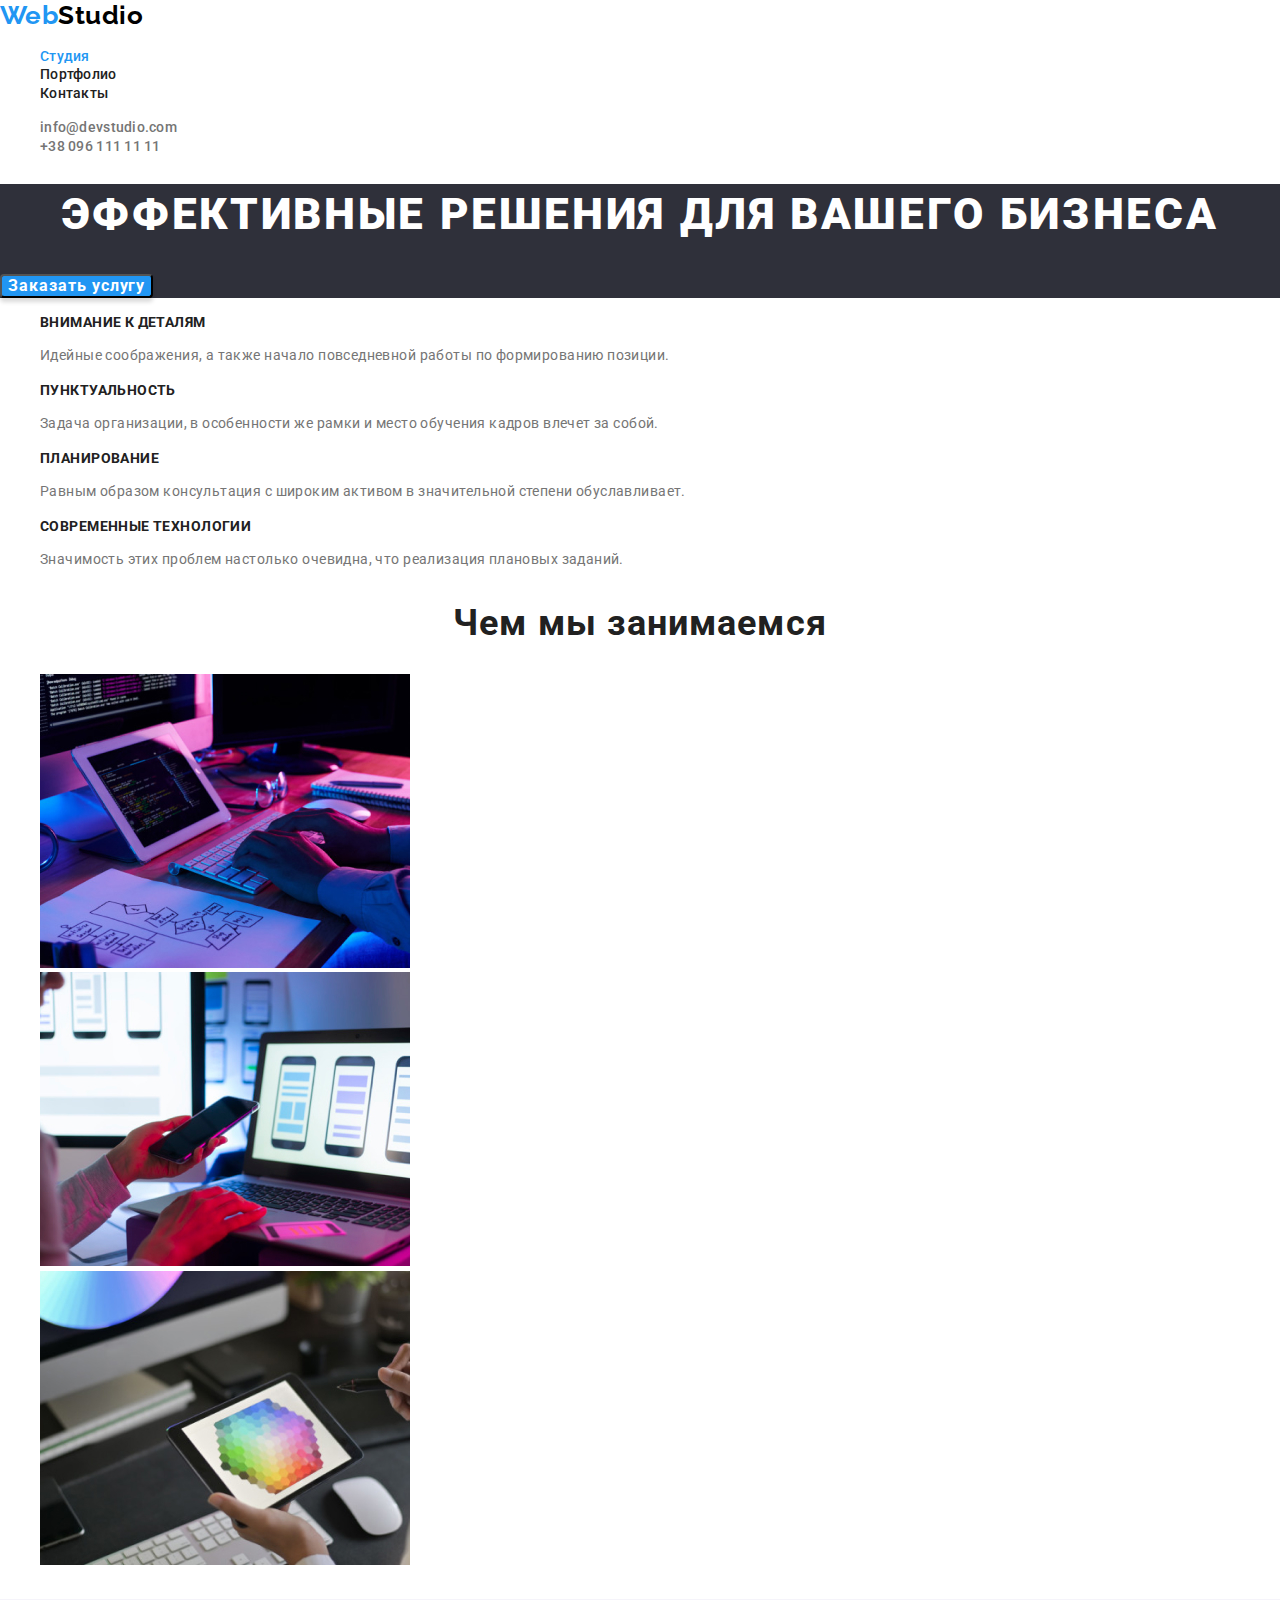
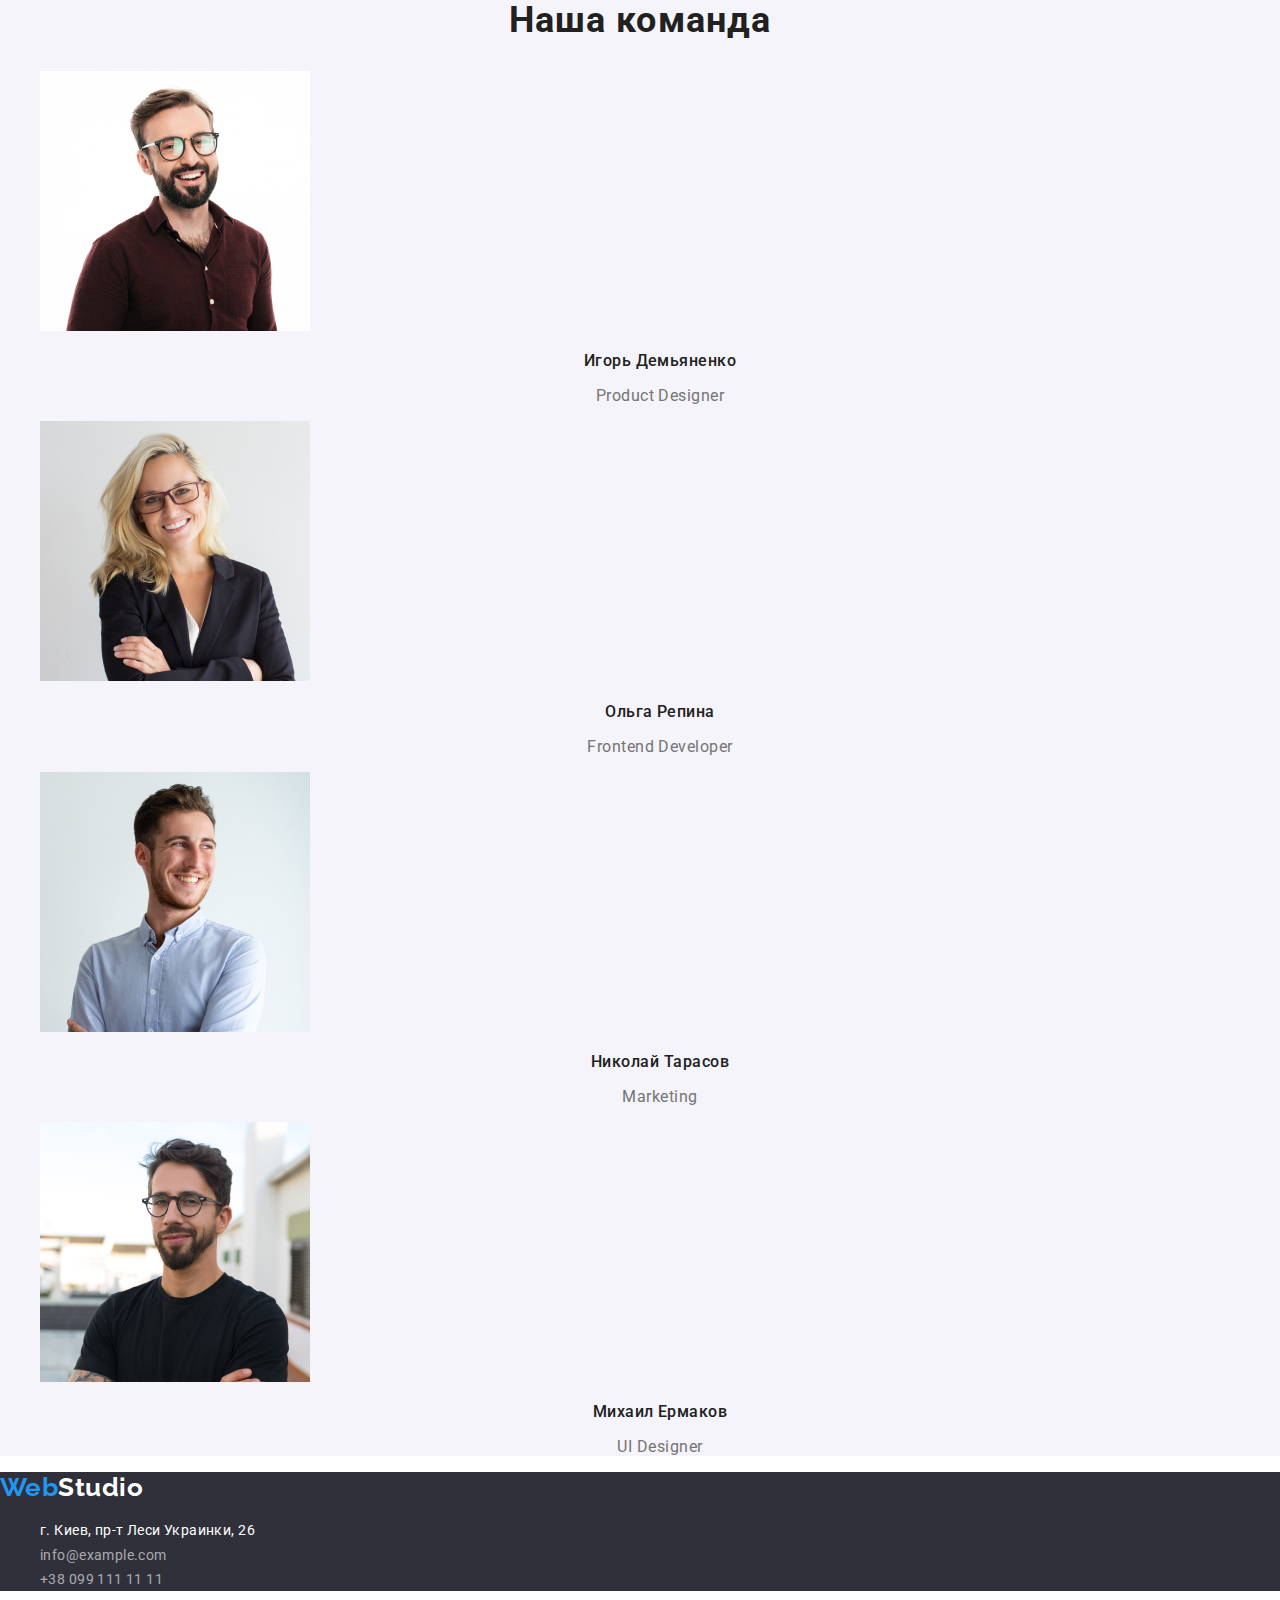
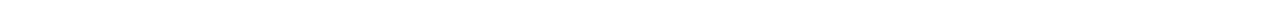
==== index.html @ 664c5b65 "first commit" ====
<!DOCTYPE html>
<html lang="ru">

<head>
    <meta charset="UTF-8">
    <meta name="viewport" content="width=device-width, initial-scale=1.0">
    <title lang="en">WebStudio</title>
    <link rel="stylesheet" href="https://cdnjs.cloudflare.com/ajax/libs/modern-normalize/1.0.0/modern-normalize.css">
    <link
        href="https://fonts.googleapis.com/css2?family=Raleway:wght@700&family=Roboto:wght@400;500;700;900&display=swap"
        rel="stylesheet">
    <link rel="stylesheet" href="./css/style.css">
</head>

<body>
    <header class="header">
        <nav class="nav">
            <a class="logotype" href="./" lang="en">
                Web<span class="logotype-studio logotype-studio-light-theme">Studio</span>
            </a>
            <ul class="nav-list">
                <li class="nav-list-item">
                    <a class="nav-list-link active_link active_link" href="./">Студия</a>
                </li>
                <li class="nav-list-item">
                    <a class="nav-list-link" href="./portfolio.html">Портфолио</a>
                </li>
                <li class="nav-list-item">
                    <a class="nav-list-link" href="#">Контакты</a>
                </li>
            </ul>
        </nav>
        <ul class="header-contacts-list">
            <li class="header-contacts-item">
                <a class="header-mail-link" href="mailto:info@devstudio.com">info@devstudio.com</a>
            </li>
            <li class="header-contacts-item"><a class="header-phone-link" href="tel:+380961111111">+38 096 111 11
                    11</a></li>
        </ul>
    </header>
    <main>
        <!-- HERO -->
        <section class="hero">
            <h1 class="hero-title">Эффективные решения для вашего бизнеса</h1>
            <button class="modal-btn" type="button">Заказать услугу</button>
        </section>
        <section class="features">
            <h2 class="features-title" hidden>Наши преимущества</h2>
            <ul class="features-list">
                <li class="features-list-item">
                    <h3 class="features-item-title">Внимание к деталям</h3>
                    <p class="features-item-text">Идейные соображения, а также начало повседневной работы по
                        формированию позиции.</p>
                </li>
                <li class="features-list-item">
                    <h3 class="features-item-title">Пунктуальность</h3>
                    <p class="features-item-text">Задача организации, в особенности же рамки и место обучения
                        кадров влечет за собой.</p>
                </li>
                <li class="features-list-item">
                    <h3 class="features-item-title">Планирование</h3>
                    <p class="features-item-text">Равным образом консультация с широким активом в значительной
                        степени обуславливает.</p>
                </li>
                <li class="features-list-item">
                    <h3 class="features-item-title">Современные технологии</h3>
                    <p class="features-item-text">Значимость этих проблем настолько очевидна, что реализация
                        плановых заданий.</p>
                </li>
            </ul>
        </section>
        <section class="specialization">
            <h2 class="specialization-title">Чем мы занимаемся</h2>
            <ul class="specialization-list">
                <li class="specialization-list-item">
                    <img class="specialization-img" src="./images/main/about-us/img-left.jpg" alt="Чем мы занимаемся"
                        width="370" height="294">
                </li>
                <li class="specialization-list-item">
                    <img class="specialization-img" src="./images/main/about-us/img-middle.jpg" alt="Чем мы занимаемся"
                        width="370" height="294">
                </li>
                <li class="specialization-list-item">
                    <img class="specialization-img" src="./images/main/about-us/img-right.jpg" alt="Чем мы занимаемся"
                        width="370" height="294">
                </li>
            </ul>
        </section>
        <section class="our-team">
            <h2 class="specialization-title">Наша команда</h2>
            <ul class="our-team-list">
                <li class="our-team-list-item">
                    <img class="our-team-img" src="./images/main/our-team/ihor-demyanenko.jpg" alt="Игорь Демьяненко"
                        width="270" height="260">
                    <h3 class="our-team-item-title">Игорь Демьяненко</h3>
                    <p class="our-team-item-text">Product Designer</p>
                </li>
                <li class="our-team-list-item">
                    <img class="our-team-img" src="./images/main/our-team/olga-repina.jpg" alt="Ольга Репина"
                        width="270" height="260">
                    <h3 class="our-team-item-title">Ольга Репина</h3>
                    <p class="our-team-item-text">Frontend Developer</p>
                </li>
                <li class="our-team-list-item">
                    <img class="our-team-img" src="./images/main/our-team/nikolai-tarasov.jpg" alt="Николай Тарасов"
                        width="270" height="260">
                    <h3 class="our-team-item-title">Николай Тарасов</h3>
                    <p class="our-team-item-text">Marketing</p>
                </li>
                <li class="our-team-list-item">
                    <img class="our-team-img" src="./images/main/our-team/mikhail-ermakov.jpg" alt="Михаил Ермаков"
                        width="270" height="260">
                    <h3 class="our-team-item-title">Михаил Ермаков</h3>
                    <p class="our-team-item-text">UI Designer</p>
                </li>
            </ul>
        </section>
    </main>
    <footer class="footer">
        <a class="logotype" href="./">
            Web<span class="logotype-studio logotype-studio-dark-theme">Studio</span>
        </a>
        <address class="address">
            <ul class="contact-information-list">
                <li class="contact-information-list-item"><a class="contact-information-address-link"
                        href="https://goo.gl/maps/LeHWgoiSGdTN2wAK9" target="_blank">г. Киев, пр-т Леси Украинки, 26</a>
                </li>
                <li class="contact-information-list-item"><a class="contact-information-link"
                        href="mailto:info@example.com">info@example.com</a></li>
                <li class="contact-information-list-item"><a class="contact-information-link"
                        href="tel:+380991111111">+38 099 111 11 11</a></li>
            </ul>
        </address>
    </footer>
</body>

</html>
---- css/style.css ----
:root {
    --text-font: 'Roboto', sans-serif;
    --logo-font: 'Raleway', sans-serif;
    --text-color: #757575;
    --title-color: #212121;
    --accent-color: #2196F3;
    --background-color: #FFFFFF;
}

body {
    font-family: 'Roboto', sans-serif;
    letter-spacing: 0.03em;
}

/* ===== ===== */

/* ===== HEADER===== */
.header {
    background: var(--background-color);
}

.logotype {
    text-decoration: none;
    font-family: var(--logo-font);
    font-weight: 700;
    font-size: 26px;
    line-height: 1.192;
    /* identical to box height */
    color: #2196F3;
}

.logotype-studio {
    font-family: var(--logo-font);
    font-weight: 700;
    font-size: 26px;
    line-height: 31px;
    /* identical to box height */
}

.logotype-studio-light-theme {
    color: #000000;
}

.logotype-studio-dark-theme {
    color: var(--background-color);
}


.nav-list {
    list-style-type: none;
}

.nav-list-link {
    text-decoration: none;
    font-weight: 500;
    font-size: 14px;
    line-height: 1.143;
    letter-spacing: 0.02em;
    color: var(--title-color);
}

.nav-list-link:hover,
.nav-list-link:focus,
.header-mail-link:hover,
.header-mail-link:focus,
.header-phone-link:hover,
.header-phone-link:focus,
.active_link {
    color: var(--accent-color);
}

.header-contacts-list {
    list-style-type: none;
}

.header-mail-link{
    text-decoration: none;
    font-style: normal;
    font-weight: 500;
    font-size: 14px;
    line-height: 1.143;
    letter-spacing: 0.02em;
    color: var(--text-color);
}

.header-phone-link{
    text-decoration: none;
    font-style: normal;
    font-weight: 500;
    font-size: 14px;
    line-height: 1.143;
    letter-spacing: 0.02em;
    color: var(--text-color);
}
/* ===== END HEADER ===== */

/* ===== MAIN ===== */

/* ===== HERO ===== */
.hero {
    background: #2F303A;
}

.hero-title {
    font-weight: 900;
    font-size: 44px;
    line-height: 1.364;
    text-align: center;
    letter-spacing: 0.06em;
    text-transform: uppercase;
    color: #FFFFFF;
}

.modal-btn {
    font-family: inherit;
    font-weight: 700;
    font-size: 16px;
    line-height: 1,875;
    /* identical to box height, or 187% */
    display: flex;
    align-items: center;
    text-align: center;
    letter-spacing: 0.06em;
    color: #FFFFFF;
    background: #2196F3;
    box-shadow: 0px 4px 4px rgba(0, 0, 0, 0.15);
    border-radius: 4px;
    cursor: pointer;
}

/* ===== END HERO ===== */

.features {
    background:var(--background-color);
}

.features-list {
    list-style-type: none;
}

.features-item-title {
    font-weight: 700;
    font-size: 14px;
    line-height: 1.143;
    letter-spacing: 0.03em;
    text-transform: uppercase;
    color: var(--title-color);
}

.features-item-text {
    font-weight: 400;
    font-size: 14px;
    line-height: 1.714;
    letter-spacing: 0.03em;
    color: var(--text-color);
}

.specialization {
    background:var(--background-color);
}

.specialization-list {
    list-style-type: none;
}

.specialization-title {
    font-weight: 700;
    font-size: 36px;
    line-height: 1.167;
    text-align: center;
    letter-spacing: 0.03em;
    color: var(--title-color);
}

.our-team {
    background: #F5F4FA;
}

.our-team-list {
    list-style-type: none;
}

.our-team-item-title {
    font-weight: 500;
    font-size: 16px;
    line-height:  1.188;
    /* identical to box height */
    text-align: center;
    letter-spacing: 0.03em;
    color: var(--title-color);
}

.our-team-item-text {
    font-weight: 400;
    font-size: 16px;
    line-height:  1.188;
    /* identical to box height */
    text-align: center;
    letter-spacing: 0.03em;
    color: var(--text-color);
}

/* ===== FOOTER ===== */

.footer {
    background: #2F303A;
}

.contact-information-list {
    list-style-type: none;
}

.contact-information-address-link {
    text-decoration: none;
    font-style: normal;
    font-weight: 400;
    font-size: 14px;
    line-height: 1.714;
    /* or 171% */
    letter-spacing: 0.03em;
    color: #FFFFFF;
}

.contact-information-link {
    text-decoration: none;
    font-style: normal;
    font-weight: 400;
    font-size: 14px;
    line-height: 24px;
    /* or 171% */
    letter-spacing: 0.03em;
    color: rgba(255, 255, 255, 0.6);
}

/* ===== END FOOTER ===== */

/* ----------- ПОРТФОЛИО ---------- */

/* ===== MAIN ===== */
.filter-list {
    list-style-type: none;
}

.filter-list-button {
    font-family: inherit;
    font-weight: 500;
    font-size: 16px;
    line-height: 1.625;
    /* identical to box height, or 162% */
    text-align: center;
    letter-spacing: 0.03em;
    color: var(--title-color);
    background: #F5F4FA;
    border-radius: 4px;
    cursor: pointer;
}

.filter-list-button:hover,
.filter-list-button:focus {
    color: #FFFFFF;
    background: var(--accent-color);
    /* shadow-middle */
    box-shadow: 0px 3px 1px rgba(0, 0, 0, 0.1), 0px 1px 2px
}

.projects-list {
    list-style-type: none;
}

.projects-list-title {
    font-weight: 700;
    font-size: 18px;
    line-height: 2;
    /* identical to box height, or 200% */
    letter-spacing: 0.06em;
    color: var(--title-color)
}

.projects-list-text {
    font-weight: 400;
    font-size: 16px;
    line-height: 1.875;
    /* identical to box height, or 187% */
    letter-spacing: 0.03em;
    color: var(--text-color)
}

/* =====END MAIN ===== */
/* ---------- END ПОРТФОЛИО ---------- */
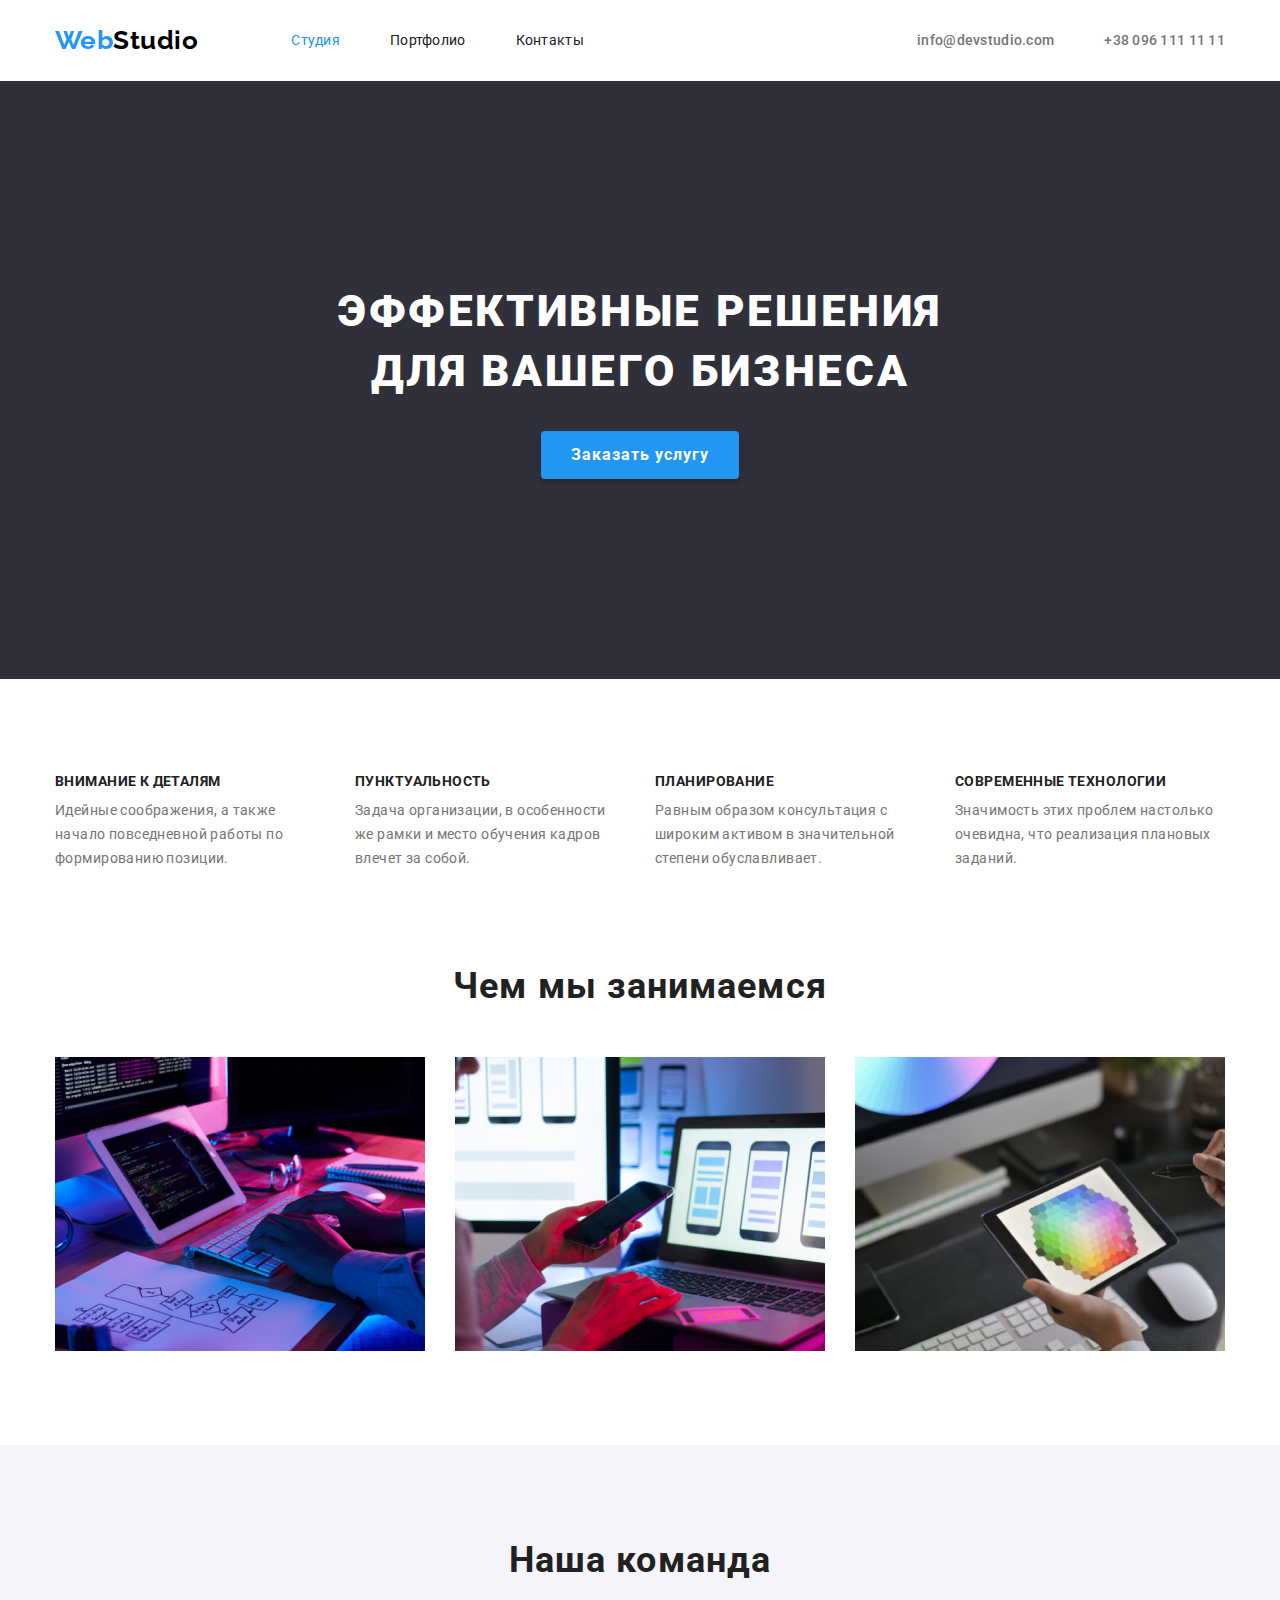
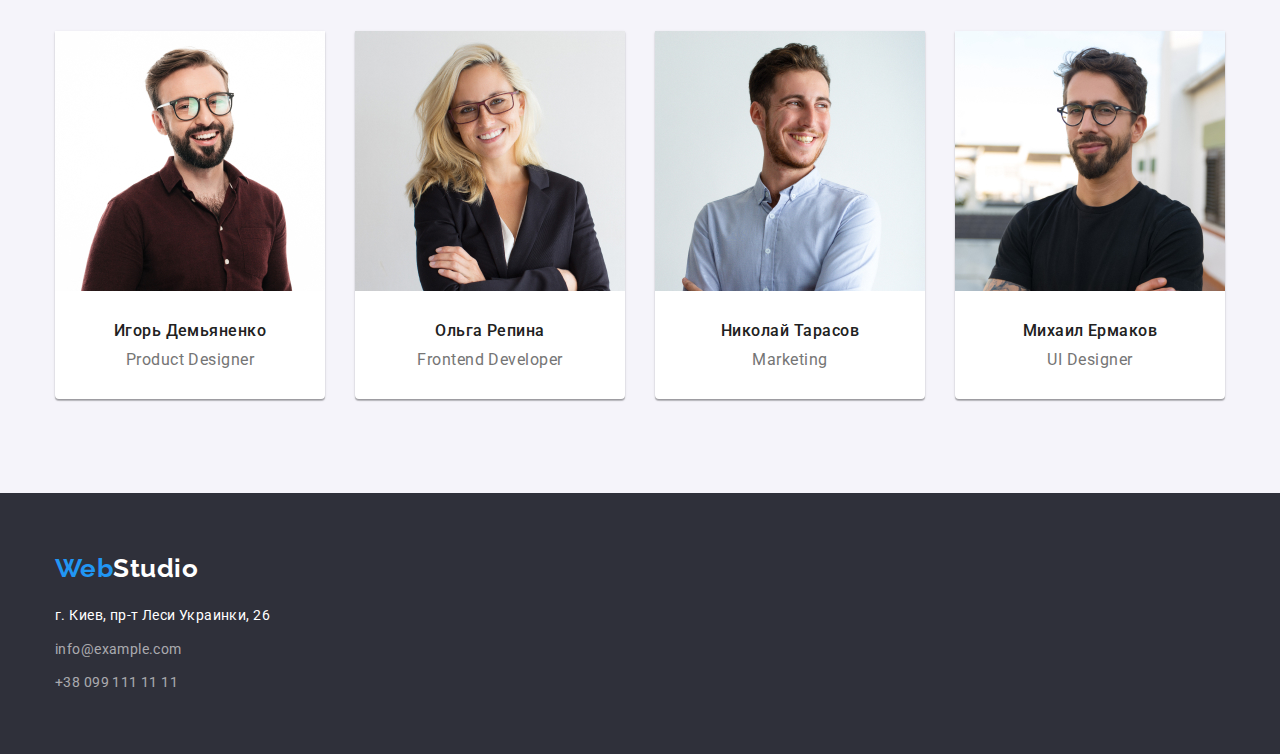
==== commit 3c5b5261: "first commit hw3" ====
--- a/index.html
+++ b/index.html
@@ -5,7 +5,8 @@
     <meta charset="UTF-8">
     <meta name="viewport" content="width=device-width, initial-scale=1.0">
     <title lang="en">WebStudio</title>
-    <link rel="stylesheet" href="https://cdnjs.cloudflare.com/ajax/libs/modern-normalize/1.0.0/modern-normalize.css">
+    <link rel="stylesheet"
+        href="https://cdnjs.cloudflare.com/ajax/libs/modern-normalize/1.0.0/modern-normalize.min.css">
     <link
         href="https://fonts.googleapis.com/css2?family=Raleway:wght@700&family=Roboto:wght@400;500;700;900&display=swap"
         rel="stylesheet">
@@ -14,123 +15,146 @@
 
 <body>
     <header class="header">
-        <nav class="nav">
-            <a class="logotype" href="./" lang="en">
-                Web<span class="logotype-studio logotype-studio-light-theme">Studio</span>
-            </a>
-            <ul class="nav-list">
-                <li class="nav-list-item">
-                    <a class="nav-list-link active_link active_link" href="./">Студия</a>
+        <div class="container">
+            <nav class="nav">
+                <a class="logotype link logo-margin-header" href="./" lang="en">
+                    Web<span class="logotype-studio logotype-studio-light-theme">Studio</span>
+                </a>
+                <ul class="nav-list list">
+                    <li class="nav-list-item">
+                        <a class="nav-list-link active_link link" href="./">Студия</a>
+                    </li>
+
+                    <li class="nav-list-item">
+                        <a class="nav-list-link link" href="./portfolio.html">Портфолио</a>
+                    </li>
+
+                    <li class="nav-list-item">
+                        <a class="nav-list-link link" href="#">Контакты</a>
+                    </li>
+                </ul>
+            </nav>
+            <ul class="header-contacts-list list">
+                <li class="header-contacts-item">
+                    <a class="header-mail-link link" href="mailto:info@devstudio.com">info@devstudio.com</a>
                 </li>
-                <li class="nav-list-item">
-                    <a class="nav-list-link" href="./portfolio.html">Портфолио</a>
-                </li>
-                <li class="nav-list-item">
-                    <a class="nav-list-link" href="#">Контакты</a>
-                </li>
+
+                <li class="header-contacts-item"><a class="header-phone-link link" href="tel:+380961111111">+38 096 111
+                        11 11</a></li>
             </ul>
-        </nav>
-        <ul class="header-contacts-list">
-            <li class="header-contacts-item">
-                <a class="header-mail-link" href="mailto:info@devstudio.com">info@devstudio.com</a>
-            </li>
-            <li class="header-contacts-item"><a class="header-phone-link" href="tel:+380961111111">+38 096 111 11
-                    11</a></li>
-        </ul>
+        </div>
     </header>
     <main>
         <!-- HERO -->
-        <section class="hero">
-            <h1 class="hero-title">Эффективные решения для вашего бизнеса</h1>
-            <button class="modal-btn" type="button">Заказать услугу</button>
+        <section class="hero hero-padding">
+            <div class="container">
+                <h1 class="hero-title">Эффективные решения для вашего бизнеса</h1>
+                <button class="modal-btn" type="button">Заказать услугу</button>
+            </div>
         </section>
-        <section class="features">
-            <h2 class="features-title" hidden>Наши преимущества</h2>
-            <ul class="features-list">
-                <li class="features-list-item">
-                    <h3 class="features-item-title">Внимание к деталям</h3>
-                    <p class="features-item-text">Идейные соображения, а также начало повседневной работы по
-                        формированию позиции.</p>
-                </li>
-                <li class="features-list-item">
-                    <h3 class="features-item-title">Пунктуальность</h3>
-                    <p class="features-item-text">Задача организации, в особенности же рамки и место обучения
-                        кадров влечет за собой.</p>
-                </li>
-                <li class="features-list-item">
-                    <h3 class="features-item-title">Планирование</h3>
-                    <p class="features-item-text">Равным образом консультация с широким активом в значительной
-                        степени обуславливает.</p>
-                </li>
-                <li class="features-list-item">
-                    <h3 class="features-item-title">Современные технологии</h3>
-                    <p class="features-item-text">Значимость этих проблем настолько очевидна, что реализация
-                        плановых заданий.</p>
-                </li>
-            </ul>
+        <section class="features section-padding">
+            <div class="container">
+                <h2 class="visually-hidden">Наши преимущества</h2>
+                <ul class="features-list list">
+                    <li class="features-list-item">
+                        <h3 class="features-item-title">Внимание к деталям</h3>
+                        <p class="features-item-text">Идейные соображения, а также начало повседневной работы по
+                            формированию позиции.</p>
+                    </li>
+
+                    <li class="features-list-item">
+                        <h3 class="features-item-title">Пунктуальность</h3>
+                        <p class="features-item-text">Задача организации, в особенности же рамки и место обучения
+                            кадров влечет за собой.</p>
+                    </li>
+
+                    <li class="features-list-item">
+                        <h3 class="features-item-title">Планирование</h3>
+                        <p class="features-item-text">Равным образом консультация с широким активом в значительной
+                            степени обуславливает.</p>
+                    </li>
+
+                    <li class="features-list-item">
+                        <h3 class="features-item-title">Современные технологии</h3>
+                        <p class="features-item-text">Значимость этих проблем настолько очевидна, что реализация
+                            плановых заданий.</p>
+                    </li>
+                </ul>
+            </div>
         </section>
         <section class="specialization">
-            <h2 class="specialization-title">Чем мы занимаемся</h2>
-            <ul class="specialization-list">
-                <li class="specialization-list-item">
-                    <img class="specialization-img" src="./images/main/about-us/img-left.jpg" alt="Чем мы занимаемся"
-                        width="370" height="294">
-                </li>
-                <li class="specialization-list-item">
-                    <img class="specialization-img" src="./images/main/about-us/img-middle.jpg" alt="Чем мы занимаемся"
-                        width="370" height="294">
-                </li>
-                <li class="specialization-list-item">
-                    <img class="specialization-img" src="./images/main/about-us/img-right.jpg" alt="Чем мы занимаемся"
-                        width="370" height="294">
-                </li>
-            </ul>
+            <div class="container">
+                <h2 class="specialization-title">Чем мы занимаемся</h2>
+                <ul class="specialization-list list">
+                    <li class="specialization-list-item">
+                        <img class="specialization-img" src="./images/main/about-us/img-left.jpg"
+                            alt="Чем мы занимаемся" width="370" height="294">
+                    </li>
+                    <li class="specialization-list-item">
+                        <img class="specialization-img" src="./images/main/about-us/img-middle.jpg"
+                            alt="Чем мы занимаемся" width="370" height="294">
+                    </li>
+                    <li class="specialization-list-item">
+                        <img class="specialization-img" src="./images/main/about-us/img-right.jpg"
+                            alt="Чем мы занимаемся" width="370" height="294">
+                    </li>
+                </ul>
+            </div>
         </section>
-        <section class="our-team">
-            <h2 class="specialization-title">Наша команда</h2>
-            <ul class="our-team-list">
-                <li class="our-team-list-item">
-                    <img class="our-team-img" src="./images/main/our-team/ihor-demyanenko.jpg" alt="Игорь Демьяненко"
-                        width="270" height="260">
-                    <h3 class="our-team-item-title">Игорь Демьяненко</h3>
-                    <p class="our-team-item-text">Product Designer</p>
-                </li>
-                <li class="our-team-list-item">
-                    <img class="our-team-img" src="./images/main/our-team/olga-repina.jpg" alt="Ольга Репина"
-                        width="270" height="260">
-                    <h3 class="our-team-item-title">Ольга Репина</h3>
-                    <p class="our-team-item-text">Frontend Developer</p>
-                </li>
-                <li class="our-team-list-item">
-                    <img class="our-team-img" src="./images/main/our-team/nikolai-tarasov.jpg" alt="Николай Тарасов"
-                        width="270" height="260">
-                    <h3 class="our-team-item-title">Николай Тарасов</h3>
-                    <p class="our-team-item-text">Marketing</p>
-                </li>
-                <li class="our-team-list-item">
-                    <img class="our-team-img" src="./images/main/our-team/mikhail-ermakov.jpg" alt="Михаил Ермаков"
-                        width="270" height="260">
-                    <h3 class="our-team-item-title">Михаил Ермаков</h3>
-                    <p class="our-team-item-text">UI Designer</p>
-                </li>
-            </ul>
+        <section class="our-team section-padding">
+            <div class="container">
+                <h2 class="specialization-title">Наша команда</h2>
+                <ul class="our-team-list list">
+                    <li class="our-team-list-item">
+                        <img class="our-team-img" src="./images/main/our-team/ihor-demyanenko.jpg"
+                            alt="Игорь Демьяненко" width="270" height="260">
+                        <h3 class="our-team-item-title">Игорь Демьяненко</h3>
+                        <p class="our-team-item-text">Product Designer</p>
+                    </li>
+                    <li class="our-team-list-item">
+                        <img class="our-team-img" src="./images/main/our-team/olga-repina.jpg" alt="Ольга Репина"
+                            width="270" height="260">
+                        <h3 class="our-team-item-title">Ольга Репина</h3>
+                        <p class="our-team-item-text">Frontend Developer</p>
+                    </li>
+                    <li class="our-team-list-item">
+                        <img class="our-team-img" src="./images/main/our-team/nikolai-tarasov.jpg" alt="Николай Тарасов"
+                            width="270" height="260">
+                        <h3 class="our-team-item-title">Николай Тарасов</h3>
+                        <p class="our-team-item-text">Marketing</p>
+                    </li>
+                    <li class="our-team-list-item">
+                        <img class="our-team-img" src="./images/main/our-team/mikhail-ermakov.jpg" alt="Михаил Ермаков"
+                            width="270" height="260">
+                        <h3 class="our-team-item-title">Михаил Ермаков</h3>
+                        <p class="our-team-item-text">UI Designer</p>
+                    </li>
+                </ul>
+            </div>
         </section>
     </main>
     <footer class="footer">
-        <a class="logotype" href="./">
-            Web<span class="logotype-studio logotype-studio-dark-theme">Studio</span>
-        </a>
-        <address class="address">
-            <ul class="contact-information-list">
-                <li class="contact-information-list-item"><a class="contact-information-address-link"
-                        href="https://goo.gl/maps/LeHWgoiSGdTN2wAK9" target="_blank">г. Киев, пр-т Леси Украинки, 26</a>
-                </li>
-                <li class="contact-information-list-item"><a class="contact-information-link"
-                        href="mailto:info@example.com">info@example.com</a></li>
-                <li class="contact-information-list-item"><a class="contact-information-link"
-                        href="tel:+380991111111">+38 099 111 11 11</a></li>
-            </ul>
-        </address>
+        <div class="container">
+            <a class="logotype link logo-margin-footer" href="./">
+                Web<span class="logotype-studio logotype-studio-dark-theme">Studio</span>
+            </a>
+            <address class="address">
+                <ul class="contact-information-list list">
+                    <li class="contact-information-list-item">
+                        <a class="contact-information-address-link link" href="https://goo.gl/maps/LeHWgoiSGdTN2wAK9"
+                            target="_blank">г. Киев, пр-т Леси Украинки,
+                            26
+                        </a>
+                    </li>
+                    <li class="contact-information-list-item">
+                        <a class="contact-information-link link" href="mailto:info@example.com">info@example.com</a>
+                    </li>
+                    <li class="contact-information-list-item">
+                        <a class="contact-information-link link" href="tel:+380991111111">+38 099 111 11 11</a>
+                    </li>
+                </ul>
+            </address>
+        </div>
     </footer>
 </body>
 
--- a/css/style.css
+++ b/css/style.css
@@ -4,7 +4,9 @@
     --text-color: #757575;
     --title-color: #212121;
     --accent-color: #2196F3;
-    --background-color: #FFFFFF;
+    --header-hero-btn-color: #FFFFFF;
+    --hero-footer-bgrnd-color: #2F303A;
+    --our-team-bgrnd-color: #F5F4FA;
 }
 
 body {
@@ -12,29 +14,86 @@
     letter-spacing: 0.03em;
 }
 
-/* ===== ===== */
+.visually-hidden:not(:focus):not(:active),
+input[type="checkbox"].visually-hidden,
+input[type="radio"].visually-hidden {
+  position: absolute;
+  width: 1px;
+  height: 1px;
+  margin: -1px;
+  border: 0;
+  padding: 0;
+  white-space: nowrap;
+  clip-path: inset(100%);
+  clip: rect(0 0 0 0);
+  overflow: hidden;
+}
+
+h1,
+h2,
+h3,
+h4,
+h5,
+h6,
+p {
+margin: 0;
+}
+
+ul,
+ol {
+margin: 0;
+padding: 0;
+}
+
+img {
+display: block;
+max-width: 100%;
+height: auto;
+}
+
+.list {
+list-style: none;
+}
+
+.link {
+text-decoration: none;
+}
+
+.container {
+    width: 1200px;
+    padding-left: 15px;
+    padding-right: 15px;
+    margin: 0 auto;
+}
+
+.section-padding {
+    padding-top: 94px;
+    padding-bottom: 94px;
+}
+
+.border {
+    border-bottom: 1px solid #ECECEC;
+}
 
 /* ===== HEADER===== */
-.header {
-    background: var(--background-color);
+.header .container {
+    display: flex;
+    align-items: center;
 }
 
 .logotype {
-    text-decoration: none;
     font-family: var(--logo-font);
     font-weight: 700;
     font-size: 26px;
     line-height: 1.192;
     /* identical to box height */
-    color: #2196F3;
-}
-
-.logotype-studio {
-    font-family: var(--logo-font);
-    font-weight: 700;
-    font-size: 26px;
-    line-height: 31px;
-    /* identical to box height */
+    color: var(--accent-color);
+}
+
+.logo-margin-header {
+    margin-right: 93px;
+    padding-top: 24.6px;
+    padding-bottom: 25px;
 }
 
 .logotype-studio-light-theme {
@@ -42,21 +101,31 @@
 }
 
 .logotype-studio-dark-theme {
-    color: var(--background-color);
-}
-
+    color: var(--header-hero-btn-color);
+}
+
+.nav {
+    display: flex;
+    align-items: center;
+}
 
 .nav-list {
-    list-style-type: none;
+    display: flex;
+    align-items: center;
+}
+
+.nav-list-item:not(:last-child) {
+    margin-right: 50px;
 }
 
 .nav-list-link {
-    text-decoration: none;
-    font-weight: 500;
+    display: block;
     font-size: 14px;
     line-height: 1.143;
     letter-spacing: 0.02em;
     color: var(--title-color);
+    padding-top: 32px;
+    padding-bottom: 32px;
 }
 
 .nav-list-link:hover,
@@ -70,35 +139,46 @@
 }
 
 .header-contacts-list {
-    list-style-type: none;
-}
-
-.header-mail-link{
-    text-decoration: none;
-    font-style: normal;
+    display: flex;
+    align-items: center;
+    margin-left: auto;
+}
+
+.header-mail-link {
+    /* font-style: normal; */
     font-weight: 500;
     font-size: 14px;
     line-height: 1.143;
     letter-spacing: 0.02em;
     color: var(--text-color);
+    padding-top: 32px;
+    padding-bottom: 32px;
+    margin-right: 50px;
 }
 
 .header-phone-link{
-    text-decoration: none;
-    font-style: normal;
+    /* font-style: normal; */
     font-weight: 500;
     font-size: 14px;
     line-height: 1.143;
     letter-spacing: 0.02em;
     color: var(--text-color);
+    padding-top: 32px;
+    padding-bottom: 32px;
 }
 /* ===== END HEADER ===== */
-
-/* ===== MAIN ===== */
 
 /* ===== HERO ===== */
 .hero {
-    background: #2F303A;
+    background-color: var(--hero-footer-bgrnd-color);
+    padding-top: 200px;
+    padding-bottom: 200px;
+}
+
+.hero .container {
+    display: flex;
+    flex-direction: column;
+    align-items: center;
 }
 
 .hero-title {
@@ -108,34 +188,46 @@
     text-align: center;
     letter-spacing: 0.06em;
     text-transform: uppercase;
-    color: #FFFFFF;
+    color: var(--header-hero-btn-color);
+    max-width: 696px;
+    margin-bottom: 30px;
 }
 
 .modal-btn {
+    /* min-width: 200px; */
     font-family: inherit;
     font-weight: 700;
     font-size: 16px;
-    line-height: 1,875;
+    line-height: 1.875;
     /* identical to box height, or 187% */
-    display: flex;
-    align-items: center;
-    text-align: center;
     letter-spacing: 0.06em;
-    color: #FFFFFF;
-    background: #2196F3;
+    color: var(--header-hero-btn-color);
+    background: var(--accent-color);
     box-shadow: 0px 4px 4px rgba(0, 0, 0, 0.15);
     border-radius: 4px;
     cursor: pointer;
+    border: none;
+    padding: 9px 30px;
 }
 
 /* ===== END HERO ===== */
 
-.features {
-    background:var(--background-color);
+/* ===== FEATURES ===== */
+.features .container {
+    display: flex;
 }
 
 .features-list {
-    list-style-type: none;
+    display: flex;
+}
+
+.features-list-item {
+    width: calc((100% - 90px) / 4);
+    margin-right: 30px;
+}
+
+.features-list-item:last-child {
+    margin-right: 0px;
 }
 
 .features-item-title {
@@ -145,6 +237,7 @@
     letter-spacing: 0.03em;
     text-transform: uppercase;
     color: var(--title-color);
+    margin-bottom: 10px;
 }
 
 .features-item-text {
@@ -155,12 +248,30 @@
     color: var(--text-color);
 }
 
+/* ===== END FEATURES ===== */
+
+/* ===== SPECIALIZATION ===== */
 .specialization {
-    background:var(--background-color);
+        padding-bottom: 94px;
+}
+
+.specialization .container {
+    display: flex;
+    flex-direction: column;
+    align-items: center;
 }
 
 .specialization-list {
-    list-style-type: none;
+    display: flex;
+}
+
+.specialization-list-item {
+    width: calc((100% - 60px) / 3);
+    margin-right: 30px;
+}
+
+.specialization-list-item:last-child {
+    margin-right: 0px;
 }
 
 .specialization-title {
@@ -170,14 +281,42 @@
     text-align: center;
     letter-spacing: 0.03em;
     color: var(--title-color);
-}
-
+    margin-bottom: 50px;
+}
+
+/* ===== END SPECIALIZATION ===== */
+
+/* ===== OUR TEAM ===== */
 .our-team {
-    background: #F5F4FA;
+    background-color: var(--our-team-bgrnd-color);
+}
+
+.our-team .container {
+    display: flex;
+    flex-direction: column;
+    align-items: center;
 }
 
 .our-team-list {
-    list-style-type: none;
+    display: flex;
+}
+
+.our-team-list-item {
+    width: calc((100% - 90px)/4);
+    margin-right: 30px;
+    padding-bottom: 30px;
+    background: var(--header-hero-btn-color);
+/* material shadow v1 */
+    box-shadow: 0px 1px 3px rgba(0, 0, 0, 0.12), 0px 1px 1px rgba(0, 0, 0, 0.14), 0px 2px 1px rgba(0, 0, 0, 0.2);
+    border-radius: 0px 0px 4px 4px;
+}
+
+.our-team-list-item:last-child {
+    margin-right: 0px;
+}
+
+.our-team-img {
+    margin-bottom: 30px;
 }
 
 .our-team-item-title {
@@ -188,6 +327,7 @@
     text-align: center;
     letter-spacing: 0.03em;
     color: var(--title-color);
+    margin-bottom: 10px;
 }
 
 .our-team-item-text {
@@ -200,29 +340,39 @@
     color: var(--text-color);
 }
 
+/* ===== END OUR TEAM ===== */
+
 /* ===== FOOTER ===== */
-
 .footer {
-    background: #2F303A;
-}
-
-.contact-information-list {
-    list-style-type: none;
+    background-color: var(--hero-footer-bgrnd-color);
+    padding-top: 60px;
+    padding-bottom: 60px;
+}
+
+.footer .container {
+    display: flex;
+    flex-direction: column;
+}
+
+.logo-margin-footer {
+    margin-bottom: 20px;
+}
+
+.contact-information-list-item:not(:last-child) {
+    margin-bottom: 9px;
 }
 
 .contact-information-address-link {
-    text-decoration: none;
     font-style: normal;
     font-weight: 400;
     font-size: 14px;
     line-height: 1.714;
     /* or 171% */
     letter-spacing: 0.03em;
-    color: #FFFFFF;
+    color: var(--header-hero-btn-color);
 }
 
 .contact-information-link {
-    text-decoration: none;
     font-style: normal;
     font-weight: 400;
     font-size: 14px;
@@ -234,11 +384,26 @@
 
 /* ===== END FOOTER ===== */
 
+
 /* ----------- ПОРТФОЛИО ---------- */
-
-/* ===== MAIN ===== */
+.portfolio .container {
+    display: flex;
+    flex-direction: column;
+    align-items: center;
+}
+
+.filters-container {
+    /* width: 611px; */
+    margin-bottom: 50px;
+}
+
 .filter-list {
-    list-style-type: none;
+    display: flex;
+    align-items: center;
+}
+
+.filter-list-item:not(:last-child) {
+    margin-right: 8px;
 }
 
 .filter-list-button {
@@ -250,21 +415,47 @@
     text-align: center;
     letter-spacing: 0.03em;
     color: var(--title-color);
-    background: #F5F4FA;
+    background: var(--our-team-bgrnd-color);
     border-radius: 4px;
     cursor: pointer;
+    border: none;
+    padding: 6px 22px;
 }
 
 .filter-list-button:hover,
 .filter-list-button:focus {
-    color: #FFFFFF;
+    color: var(--header-hero-btn-color);
     background: var(--accent-color);
     /* shadow-middle */
     box-shadow: 0px 3px 1px rgba(0, 0, 0, 0.1), 0px 1px 2px
 }
 
 .projects-list {
-    list-style-type: none;
+    display: flex;
+    flex-wrap: wrap;
+}
+
+.projects-list-item {
+    width: calc((100% - 60px) / 3);
+    margin-right: 30px;
+    margin-bottom: 30px;
+    padding-bottom: 20px;
+}
+
+.projects-list-item:nth-child(3n) {
+    margin-right: 0;
+}
+
+.projects-list-item:nth-last-child(-n+3) {
+    margin-bottom: 0px;
+}
+
+.projects-list-img {
+    padding-bottom: 20px;
+}
+
+.projects-list-title {
+    padding-bottom: 4px;
 }
 
 .projects-list-title {
@@ -285,5 +476,5 @@
     color: var(--text-color)
 }
 
-/* =====END MAIN ===== */
+
 /* ---------- END ПОРТФОЛИО ---------- */